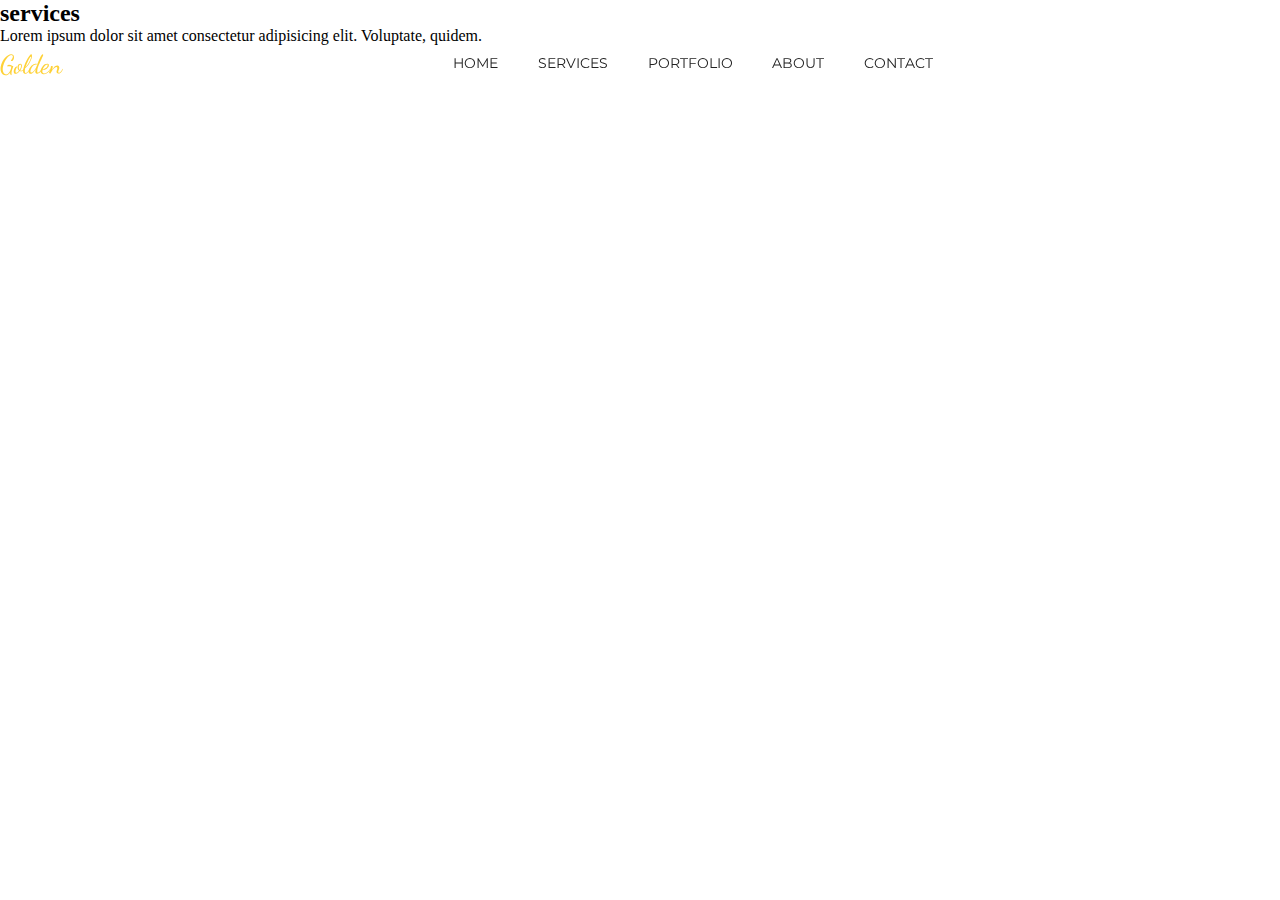
==== module6/index.html @ 9b4ef548 "fixed css way" ====
<!DOCTYPE html>
<html lang="zxx">
<head>
    <meta charset="UTF-8">
    <meta name="viewport" content="width=device-width, initial-scale=1.0">
    <link rel="stylesheet" href="./css/styles.css" />
    <title>hw_6</title>
</head>
<body>
    <header class="header">
        <div class="header_wrapper">
        <h1 class="logo">
            <a href="#" class="logo_link">Golden</a>
        </h1>
        <nav class="navigation">

            <ul class="menu">
    
                <li class="menu_list_item">
                    <a href="#" class="menu_item_link">home</a>
                </li>
                <li class="menu_list_item">
                    <a href="#" class="menu_item_link">services</a>
                </li>
                <li class="menu_list_item">
                    <a href="#" class="menu_item_link">portfolio</a>
                </li>
                <li class="menu_list_item">
                    <a href="#" class="menu_item_link">about</a>
                </li>
                <li class="menu_list_item">
                    <a href="#" class="menu_item_link">contact</a>
                </li>

            </ul>

        </nav>
        </div>
    </header>

    <main class="main">

        <section class="services">
            <h2 class="section_title">services</h2>
            <p class="services_paragraph">Lorem ipsum dolor sit amet consectetur adipisicing elit. Voluptate, quidem.
            </p>
            <div class="card_wrapper">
                <div class="card">
                    
                </div>
            </div>
        </section>

    
    </main>
</body>
</html>
---- module6/css/styles.css ----
@import url("https://fonts.googleapis.com/css2?family=Dancing+Script:wght@400;500&display=swap");

@import url("https://fonts.googleapis.com/css2?family=Montserrat:wght@100;200;300;400;500;600;700;800;900&display=swap");

@import url("https://fonts.googleapis.com/css2?family=Roboto+Slab:wght@100;300;500;700;900&display=swap");

@import "./reset.css";

@import "./header.css";
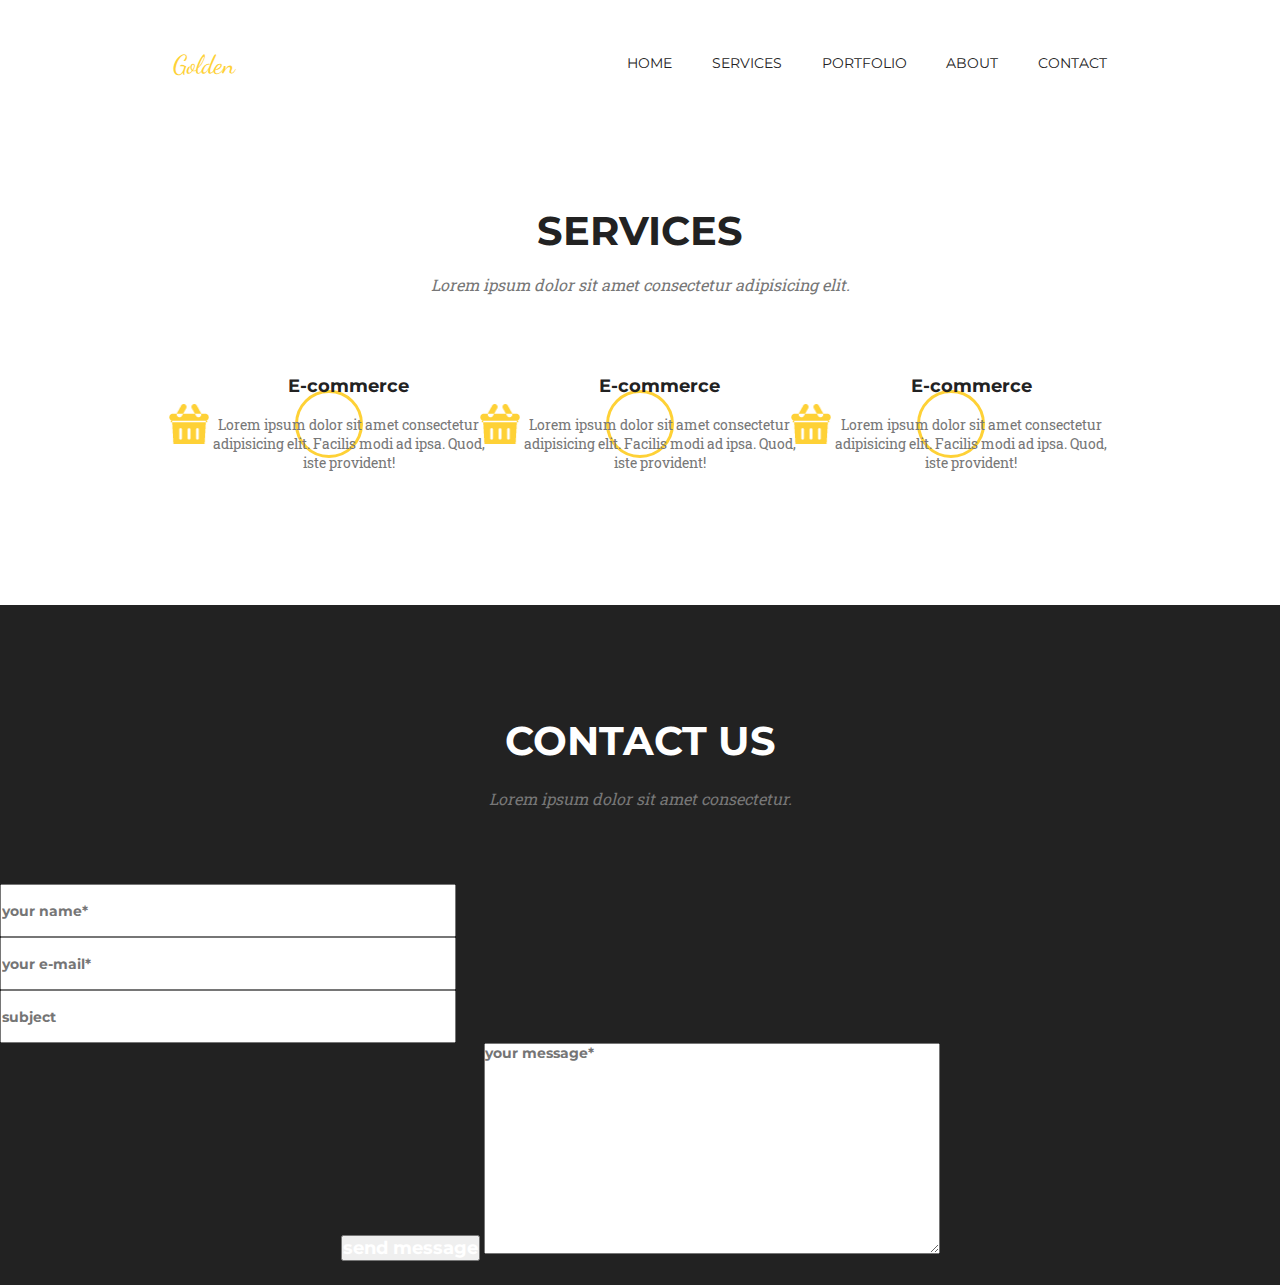
==== commit 6c6dec8e: "fixed css way" ====
--- a/module6/index.html
+++ b/module6/index.html
@@ -42,13 +42,65 @@
 
         <section class="services">
             <h2 class="section_title">services</h2>
-            <p class="services_paragraph">Lorem ipsum dolor sit amet consectetur adipisicing elit. Voluptate, quidem.
+            <p class="services_paragraph">Lorem ipsum dolor sit amet consectetur adipisicing elit.
             </p>
             <div class="card_wrapper">
+
                 <div class="card">
-                    
-                </div>
+                    <img class="image_card" src="./images/bag.png" alt="icon">
+                    <div class="text_wrapper">
+<h3 class="card_title">E-commerce</h3>
+<p class="card_paragraph">Lorem ipsum dolor sit amet consectetur adipisicing elit. Facilis modi ad ipsa. Quod, iste
+    provident!</p>
+                    </div>
+                    </div>
+
+                    <div class="card">
+                        <img class="image_card" src="./images/bag.png" alt="icon">
+                        <div class="text_wrapper">
+                            <h3 class="card_title">E-commerce</h3>
+                            <p class="card_paragraph">Lorem ipsum dolor sit amet consectetur adipisicing elit. Facilis modi ad ipsa. Quod,
+                                iste
+                                provident!</p>
+                        </div>
+                    </div>
+
+                        <div class="card">
+                            <img class="image_card" src="./images/bag.png" alt="icon">
+                            <div class="text_wrapper">
+                                <h3 class="card_title">E-commerce</h3>
+                                <p class="card_paragraph">Lorem ipsum dolor sit amet consectetur adipisicing elit. Facilis modi ad ipsa. Quod,
+                                    iste
+                                    provident!</p>
+                            </div>
+                            </div>
+              
+
+                
+               </div>
+        </section>
+
+        <section class="form_section">
+
+            <div class="section_wrapper">
+
+<h2 class="title_form">contact us</h2>
+<p class="text_form">Lorem ipsum dolor sit amet consectetur.</p>
+
+
             </div>
+
+           <form action="#" class="input_wrapper" method="GET">
+               <input type="text" name="user_name" id="name_id" class="questions" placeholder="your name*">
+                <input type="e-mail" name="user_mail" id="mail_id" class="questions" placeholder="your e-mail*">
+                <input type="text" name="user_subject" id="subject_id" class="questions" placeholder="subject">
+                <input type="submit"  class="submit" value="send message">
+
+                <textarea name="comments" id="comment_id" class="comments" placeholder="your message*"></textarea>
+
+                
+           </form>
+            
         </section>
 
     
--- a/module6/css/styles.css
+++ b/module6/css/styles.css
@@ -7,3 +7,5 @@
 @import "./reset.css";
 
 @import "./header.css";
+
+@import "./main.css";
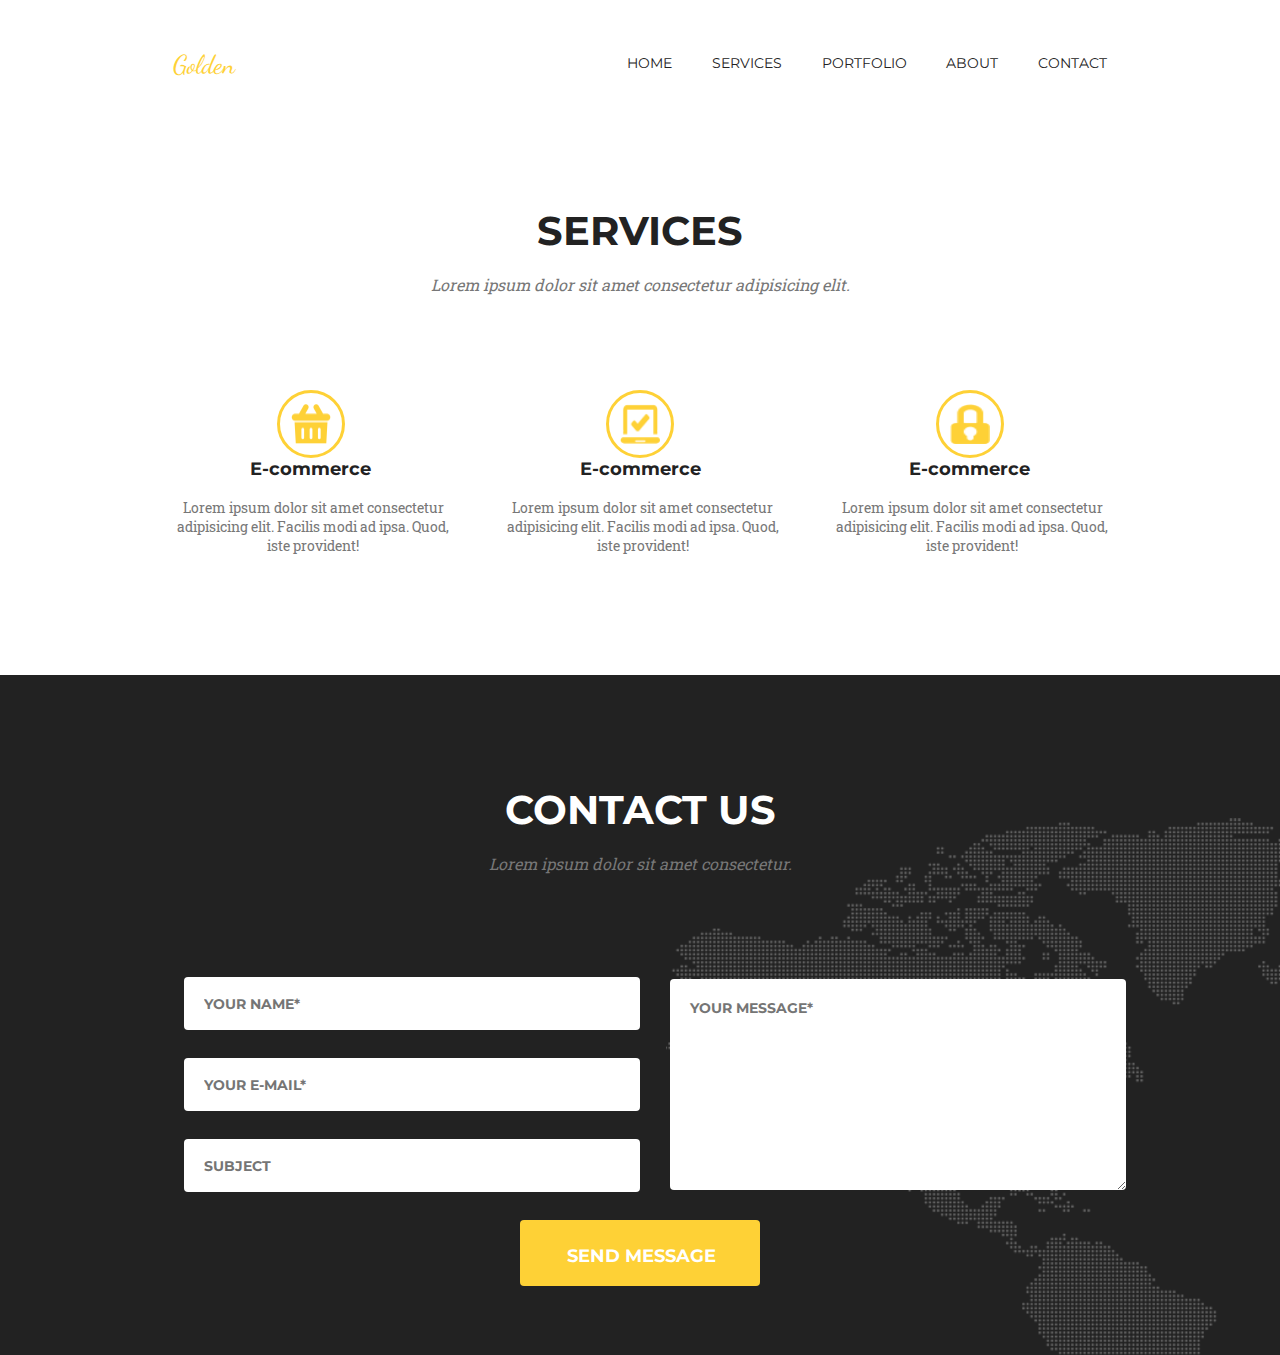
==== commit 267bebab: "added module6" ====
--- a/module6/index.html
+++ b/module6/index.html
@@ -47,37 +47,43 @@
             <div class="card_wrapper">
 
                 <div class="card">
-                    <img class="image_card" src="./images/bag.png" alt="icon">
-                    <div class="text_wrapper">
-<h3 class="card_title">E-commerce</h3>
-<p class="card_paragraph">Lorem ipsum dolor sit amet consectetur adipisicing elit. Facilis modi ad ipsa. Quod, iste
-    provident!</p>
+                    <div class="img_wrapper">
+
+                        <img class="image_card" src="./images/icon_basket.png" alt="icon">
                     </div>
+                        
+                        <h3 class="card_title">E-commerce</h3>
+                        <p class="card_paragraph">Lorem ipsum dolor sit amet consectetur adipisicing elit. Facilis modi ad ipsa. Quod, iste
+                            provident!</p>
+
                     </div>
 
                     <div class="card">
-                        <img class="image_card" src="./images/bag.png" alt="icon">
-                        <div class="text_wrapper">
-                            <h3 class="card_title">E-commerce</h3>
-                            <p class="card_paragraph">Lorem ipsum dolor sit amet consectetur adipisicing elit. Facilis modi ad ipsa. Quod,
-                                iste
-                                provident!</p>
+                        <div class="img_wrapper">
+                    
+                            <img class="image_card" src="./images/computer_icon.png" alt="icon">
                         </div>
+                    
+                        <h3 class="card_title">E-commerce</h3>
+                        <p class="card_paragraph">Lorem ipsum dolor sit amet consectetur adipisicing elit. Facilis modi ad ipsa. Quod, iste
+                            provident!</p>
+                    
                     </div>
 
-                        <div class="card">
-                            <img class="image_card" src="./images/bag.png" alt="icon">
-                            <div class="text_wrapper">
-                                <h3 class="card_title">E-commerce</h3>
-                                <p class="card_paragraph">Lorem ipsum dolor sit amet consectetur adipisicing elit. Facilis modi ad ipsa. Quod,
-                                    iste
-                                    provident!</p>
-                            </div>
-                            </div>
-              
+                    <div class="card">
+                        <div class="img_wrapper">
+                    
+                            <img class="image_card" src="./images/locker_icon.png" alt="icon">
+                        </div>
+                    
+                        <h3 class="card_title">E-commerce</h3>
+                        <p class="card_paragraph">Lorem ipsum dolor sit amet consectetur adipisicing elit. Facilis modi ad ipsa. Quod, iste
+                            provident!</p>
+                    
+                    </div>
 
-                
-               </div>
+
+                </div>
         </section>
 
         <section class="form_section">
@@ -87,19 +93,26 @@
 <h2 class="title_form">contact us</h2>
 <p class="text_form">Lorem ipsum dolor sit amet consectetur.</p>
 
+<form action="#" class="input_form" method="GET">
+    <div class="into_form_wrapper">
 
-            </div>
+   <div class="input_wrapper">
+    <input type="text" name="user_name" id="name_id" class="questions" placeholder="your name*" required>
+    <input type="email" name="user_mail" id="email_id" class="questions" placeholder="your e-mail*" required>
+    <input type="text" name="user_subject" id="subject_id" class="questions" placeholder="subject">
+</div>
+<textarea name="comments" id="comment_id" class="comments" placeholder="your message*" required></textarea>
 
-           <form action="#" class="input_wrapper" method="GET">
-               <input type="text" name="user_name" id="name_id" class="questions" placeholder="your name*">
-                <input type="e-mail" name="user_mail" id="mail_id" class="questions" placeholder="your e-mail*">
-                <input type="text" name="user_subject" id="subject_id" class="questions" placeholder="subject">
-                <input type="submit"  class="submit" value="send message">
 
-                <textarea name="comments" id="comment_id" class="comments" placeholder="your message*"></textarea>
+    </div>
+   
+        <input type="submit" class="submit" value="send message">
 
-                
-           </form>
+
+</form>
+
+        
+        </div>
             
         </section>
 
